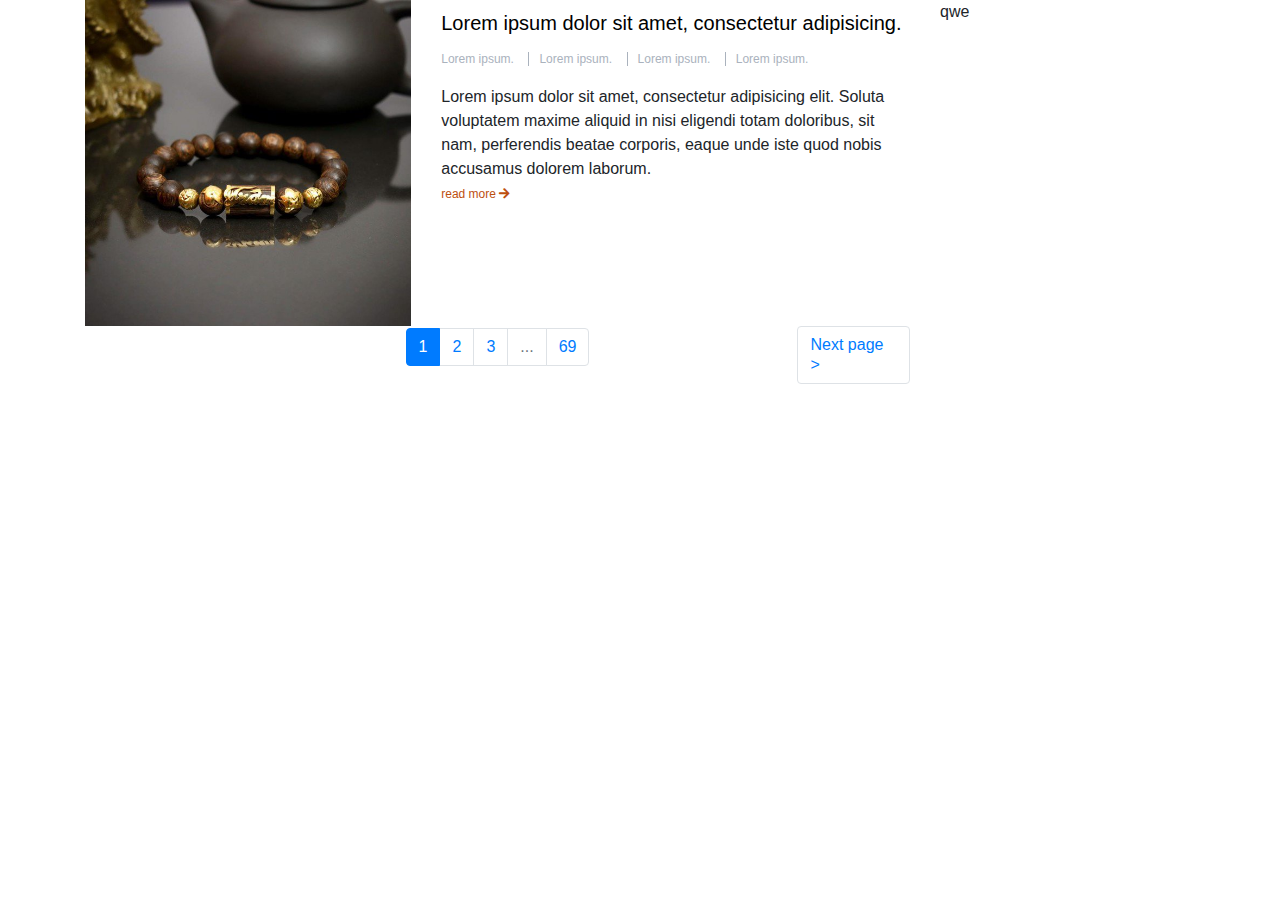
==== blog-list.html @ 0bc3eeb8 "commit" ====
<!doctype html>
<html lang="en">
<head>
    <!-- Required meta tags -->
    <meta charset="utf-8">
    <meta name="viewport" content="width=device-width, initial-scale=1, shrink-to-fit=no">

    <!-- Bootstrap CSS -->
    <link rel="stylesheet" href="assets/bootstrap4/css/bootstrap.min.css" >
    <link rel="stylesheet" href="assets/style.css">
    <link rel="stylesheet" href="assets/fontawesome/css/all.css">
    <title>Hello, world!</title>
</head>
<body>
	<div class="container">
		<div class="row">
			<!-- left column -->
			<div class="col-md-9">
				<div class="row bl__info-row">
					<div class="col-md-5">
						<a href="#"><img src="images/blog-list-img-1.jpg" alt="" ></a>
					</div>
					<div class="col-md-7">
						<!-- blog list - row -->
						<div>
							<h2><a href="#">Lorem ipsum dolor sit amet, consectetur adipisicing.</a></h2>
							<div class="bl__info-author">
								<span class="bl--first-line"><a href="#">Lorem ipsum.</a></span>
								<span><a href="#">Lorem ipsum.</a></span>
								<span><a href="#">Lorem ipsum.</a></span>
								<span><a href="#">Lorem ipsum.</a></span>
							</div>
							<p class="mb-0">Lorem ipsum dolor sit amet, consectetur adipisicing elit. Soluta voluptatem maxime aliquid in nisi eligendi totam doloribus, sit nam, perferendis beatae corporis, eaque unde iste quod nobis accusamus dolorem laborum.</p>
							<div class="bl__btn-readMore">
								<a href="#">read more <i class="fas fa-arrow-right"></i></a>
							</div>
						</div>
					</div>
				</div>
				<!-- pagination button -->
				<div class="row">
					<div class="col-md-2"></div>
					<div class="col-md-8 d-flex align-items-center justify-content-center">
						<div>
							<ul class="pagination">
						    <li class="page-item active"><a class="page-link" href="#">1</a></li>
						    <li class="page-item ">
						      <span class="page-link">
						        2
						        <span class="sr-only">(current)</span>
						      </span>
						    </li>
						    <li class="page-item"><a class="page-link" href="#">3</a></li>
						    <li class="page-item disabled"><a class="page-link" href="#">...</a></li>
						    <li class="page-item"><a class="page-link" href="#">69</a></li>
						  </ul>
						</div>
					</div>
					<div class="col-md-2">
						<div class="page-item"><a class="page-link" href="#">Next page ></a></div>
					</div>
				</div>
			</div>
			<!-- right column -->
			<div class="col-md-3">
				qwe
			</div>
		</div>
	</div>
<!-- Optional JavaScript -->
<!-- jQuery first, then Popper.js, then Bootstrap JS -->
<script src="https://code.jquery.com/jquery-3.3.1.slim.min.js" integrity="sha384-q8i/X+965DzO0rT7abK41JStQIAqVgRVzpbzo5smXKp4YfRvH+8abtTE1Pi6jizo" crossorigin="anonymous"></script>
<script src="https://cdnjs.cloudflare.com/ajax/libs/popper.js/1.14.3/umd/popper.min.js" integrity="sha384-ZMP7rVo3mIykV+2+9J3UJ46jBk0WLaUAdn689aCwoqbBJiSnjAK/l8WvCWPIPm49" crossorigin="anonymous"></script>
<script src="assets/bootstrap4/js/bootstrap.min.js" ></script>
</body>
</html>
---- assets/style.css ----
/*topbar*/
.top-bar {
    background-color: #333333;
}

/*footer-main*/
.mainFt__services {
    border-right: 1px solid #e0e0e0;
}

.ft__service-icon i {
    color: #424242;
    padding-right: 10px;
    font-size: 18px;
}

.ft__service-icon:hover {
    color: #736f6d !important;

}

.ft__service-icon:hover i {
    -webkit-transform: scale(1.2) translateX(-5px);
    -moz-transform: scale(1.2) translateX(-5px);
    -ms-transform: scale(1.2) translateX(-5px);
    -o-transform: scale(1.2) translateX(-5px);
    -webkit-transition: all 0.5s ease 0s;
    transition: all 0.5s ease 0s;
    color: #736f6d;
}

.mainFt__services span {
    font-size: 14px;
    line-height: 18px;
}

.ft_style-p p {
    margin: 0;
    color: #736f6d;
    font-size: 14px;
}

.footer__link h4 {
    font-size: 20px;
    line-height: 1.25;
    font-weight: 500;
    margin-bottom: 15px;
    color: #424242;
}

.footer__link ul {
    padding: 0;
}

.footer__link ul li {
    list-style-type: none;
    margin-bottom: 8px;
    font-size: 15px;
}

.footer__link ul li a {
    color: #736f6d;
}

.footer__link ul li a:hover {
    text-decoration: none;
}

.ft__sub-phone {
    font-size: 12px;
    color: #757575;
}

.ft--block-style {

}

.ft--border-bt {
    border-bottom: 1px solid #e0e0e0;
}

/*footer-info*/
.ft__info {
    background-color: #f5f5f5;
    font-size: 12px;
    padding: 30px 0;
}

.ft__icon-box {
    margin-top: 30px;
}

.ft__icon-box a {
    padding: 3px;
    width: 34px;
    height: 34px;
    background: rgba(218, 218, 218, 0.65);
    color: #222;
    border-radius: 50%;
    line-height: 34px;
    transition: all 0.3s cubic-bezier(0.360, -0.055, 0.000, 1.220);
    display: inline-block;
    margin: 4px;
}

.ft__icon-box a:hover {
    background-color: #736f6d;
    -webkit-transform: scale(1.5);
    -ms-transform: scale(1.5);
    -o-transform: scale(1.5);
    transform: scale(1.5);
    color: #fff;
}

.ft__ li {
    list-style-type: none;
    margin-right: 10px;
    margin-left: 5px;
}
/*blog list*/
.bl__info-row img{
	width: 100%;
}
.bl__info-row h2 a{
	font-size: 20px;
	font-weight: 400;
	color: #000;
	line-height: 28px;
}
.bl__info-row h2 a:hover{
	text-decoration: none;
	color: #736f6d;
}
.bl__info-row span a{
	color: #aab2bd;
	font-weight: 300;
	font-size: 12px;
	border-left: 1px solid #aab2bd;
	padding: 0 10px;
}
.bl__info-row span a:hover{
	text-decoration: none;
}
.bl--first-line a{
	padding-left: 0 !important;
	border-left: 0px !important;
}
.bl__btn-readMore a,i{
	font-size: 12px;
	color: #bd4f0f;
}
.bl__btn-readMore a:hover{
	text-decoration:none;
}
.bl__info-author{
	margin-top: 5px;
	margin-bottom: 15px;
}
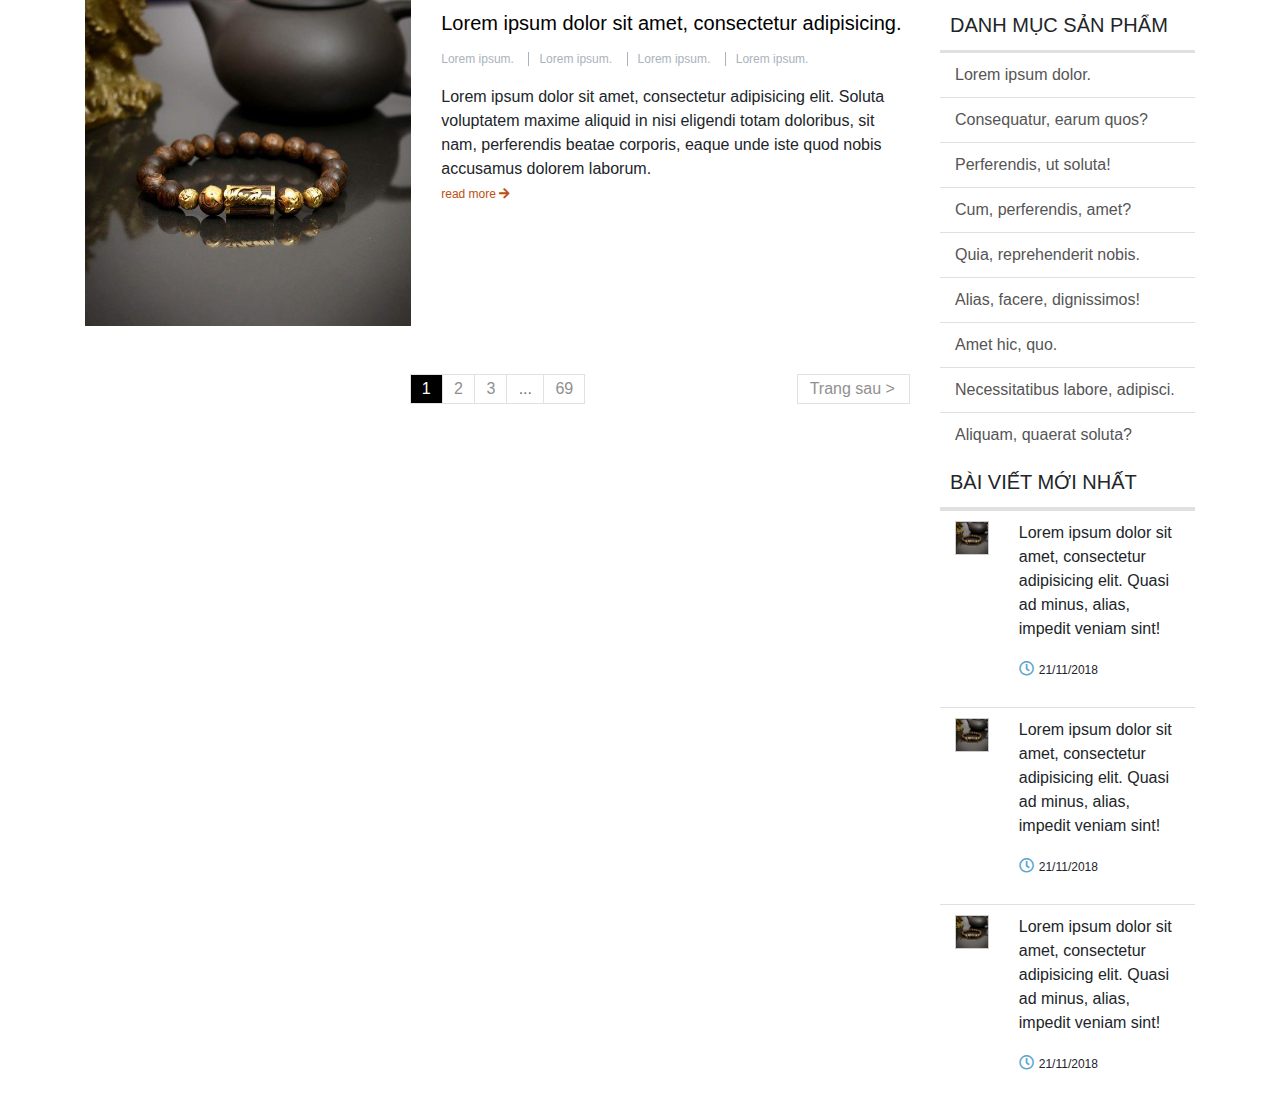
==== commit fda79592: "blog_list update" ====
--- a/blog-list.html
+++ b/blog-list.html
@@ -38,12 +38,12 @@
 					</div>
 				</div>
 				<!-- pagination button -->
-				<div class="row">
+				<div class="row my-5">
 					<div class="col-md-2"></div>
 					<div class="col-md-8 d-flex align-items-center justify-content-center">
 						<div>
 							<ul class="pagination">
-						    <li class="page-item active"><a class="page-link" href="#">1</a></li>
+						    <li class="page-item pagination__active"><a class="page-link" href="#">1</a></li>
 						    <li class="page-item ">
 						      <span class="page-link">
 						        2
@@ -57,13 +57,56 @@
 						</div>
 					</div>
 					<div class="col-md-2">
-						<div class="page-item"><a class="page-link" href="#">Next page ></a></div>
+						<div class="page-item"><a class="page-link" href="#">Trang sau ></a></div>
 					</div>
 				</div>
 			</div>
 			<!-- right column -->
 			<div class="col-md-3">
-				qwe
+				<div class="bl__right-list">
+					<p class="bl__right-header">DANH MỤC SẢN PHẨM</p>
+					<ul>
+						<li class="bl__right-list-first"><a href="">Lorem ipsum dolor.</a></li>
+						<li><a href="">Consequatur, earum quos?</a></li>
+						<li><a href="">Perferendis, ut soluta!</a></li>
+						<li><a href="">Cum, perferendis, amet?</a></li>
+						<li><a href="">Quia, reprehenderit nobis.</a></li>
+						<li><a href="">Alias, facere, dignissimos!</a></li>
+						<li><a href="">Amet hic, quo.</a></li>
+						<li><a href="">Necessitatibus labore, adipisci.</a></li>
+						<li><a href="">Aliquam, quaerat soluta?</a></li>
+					</ul>
+				</div>
+				<div class="bl__news-list">
+					<p class="bl__right-header">bài viết mới nhất</p>
+					<div class="row bl__news-item">
+						<div class="col-md-3">
+							<img src="images/blog-list-img-1.jpg" alt="">
+						</div>
+						<div class="col-md-9">
+							<p>Lorem ipsum dolor sit amet, consectetur adipisicing elit. Quasi ad minus, alias, impedit veniam sint!</p>
+							<p><i class="far fa-clock"></i><span>21/11/2018</span></p>
+						</div>
+					</div>
+					<div class="row bl__news-item">
+						<div class="col-md-3">
+							<img src="images/blog-list-img-1.jpg" alt="">
+						</div>
+						<div class="col-md-9">
+							<p>Lorem ipsum dolor sit amet, consectetur adipisicing elit. Quasi ad minus, alias, impedit veniam sint!</p>
+							<p><i class="far fa-clock"></i><span>21/11/2018</span></p>
+						</div>
+					</div>
+					<div class="row bl__news-item">
+						<div class="col-md-3">
+							<img src="images/blog-list-img-1.jpg" alt="">
+						</div>
+						<div class="col-md-9">
+							<p>Lorem ipsum dolor sit amet, consectetur adipisicing elit. Quasi ad minus, alias, impedit veniam sint!</p>
+							<p><i class="far fa-clock"></i><span>21/11/2018</span></p>
+						</div>
+					</div>
+				</div>
 			</div>
 		</div>
 	</div>
--- a/assets/style.css
+++ b/assets/style.css
@@ -155,4 +155,64 @@
 .bl__info-author{
 	margin-top: 5px;
 	margin-bottom: 15px;
+}
+.page-link{
+    padding: .25rem .7rem;
+    border-radius: unset !important;
+    color: #909090;
+}
+.page-link:hover{
+    background: #736f6d;
+    color: #fff;
+}
+.pagination__active a{
+    background-color: #000;
+    color: #fff;
+}
+.bl__right-list ul{
+    padding:0;
+    margin:0;
+}
+.bl__right-list ul li{
+    list-style-type: none;
+    border-top: 1px solid #e0e0e0;
+}
+.bl__right-list ul li a{
+    color: #555555;
+    padding: 10px 15px;
+    display: block;
+}
+.bl__right-list ul li a:hover{
+    color: #736f6d;
+    text-decoration: none;
+}
+.bl__right-list-first{
+    border-top: 0px !important;
+}
+.bl__right-header{
+    font-size: 20px;
+    text-transform: uppercase;
+    padding: 10px;
+    border-bottom: 3px solid #e0e0e0 ;
+    margin-bottom: 0;
+}
+.bl__news-list img{
+    width: 100%;
+    /*margin-left: -15px;
+    margin-right: -15px;*/
+    border: 1px solid #ccc;
+}
+.bl__news-list i{
+    margin-right:5px;
+    color:  #5aa5ce;
+    font-size: 15px;
+
+}
+.bl__news-list span{
+    font-size: 12px;
+}
+.bl__news-item{
+     border-top: 1px solid #e0e0e0;
+     padding: 10px 0;
+     margin: 0 ;
 }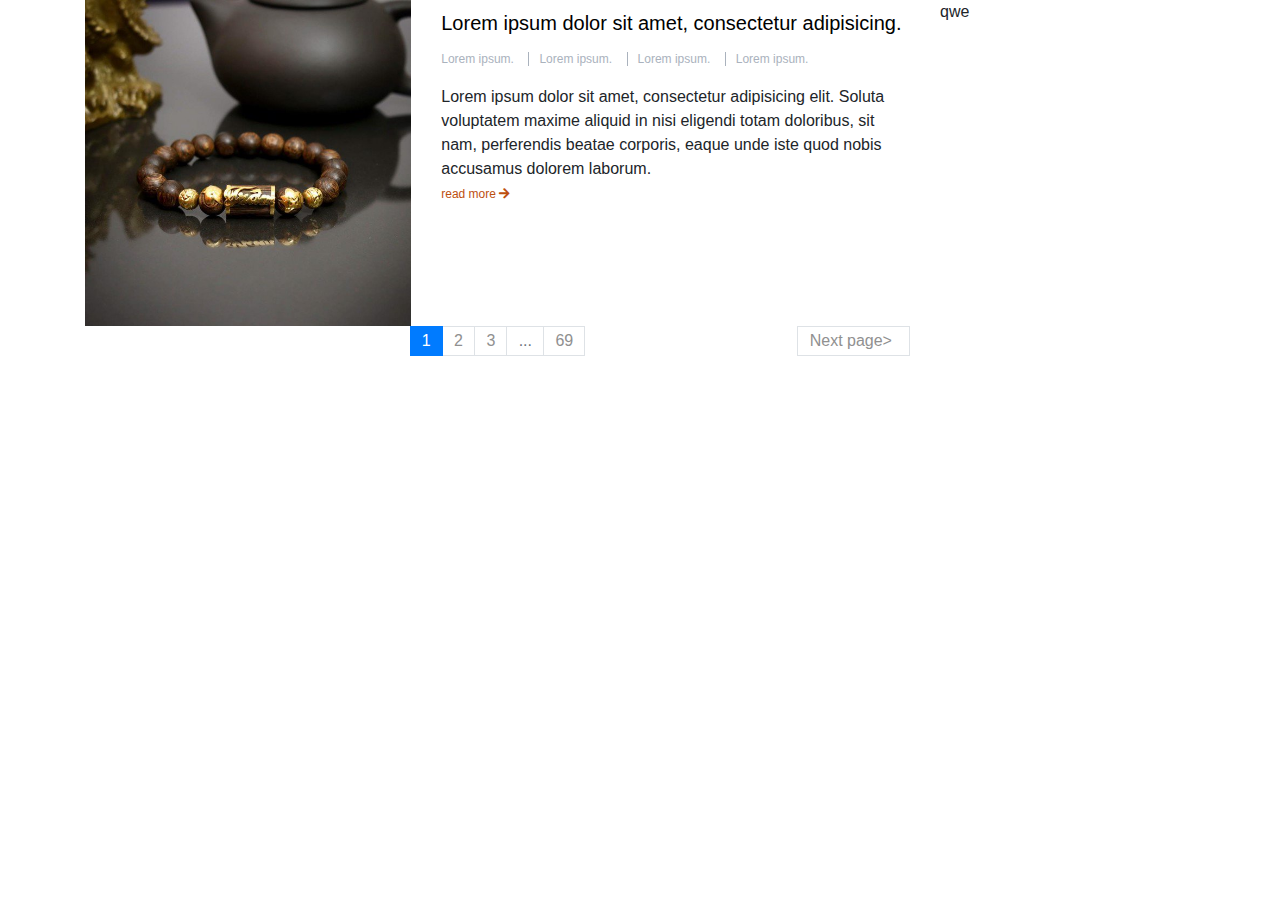
==== commit 29c7402e: "cm" ====
--- a/blog-list.html
+++ b/blog-list.html
@@ -38,12 +38,12 @@
 					</div>
 				</div>
 				<!-- pagination button -->
-				<div class="row my-5">
+				<div class="row">
 					<div class="col-md-2"></div>
 					<div class="col-md-8 d-flex align-items-center justify-content-center">
 						<div>
 							<ul class="pagination">
-						    <li class="page-item pagination__active"><a class="page-link" href="#">1</a></li>
+						    <li class="page-item active"><a class="page-link" href="#">1</a></li>
 						    <li class="page-item ">
 						      <span class="page-link">
 						        2
@@ -57,56 +57,13 @@
 						</div>
 					</div>
 					<div class="col-md-2">
-						<div class="page-item"><a class="page-link" href="#">Trang sau ></a></div>
+						<div class="page-item"><a class="page-link" href="#">Next page></a></div>
 					</div>
 				</div>
 			</div>
 			<!-- right column -->
 			<div class="col-md-3">
-				<div class="bl__right-list">
-					<p class="bl__right-header">DANH MỤC SẢN PHẨM</p>
-					<ul>
-						<li class="bl__right-list-first"><a href="">Lorem ipsum dolor.</a></li>
-						<li><a href="">Consequatur, earum quos?</a></li>
-						<li><a href="">Perferendis, ut soluta!</a></li>
-						<li><a href="">Cum, perferendis, amet?</a></li>
-						<li><a href="">Quia, reprehenderit nobis.</a></li>
-						<li><a href="">Alias, facere, dignissimos!</a></li>
-						<li><a href="">Amet hic, quo.</a></li>
-						<li><a href="">Necessitatibus labore, adipisci.</a></li>
-						<li><a href="">Aliquam, quaerat soluta?</a></li>
-					</ul>
-				</div>
-				<div class="bl__news-list">
-					<p class="bl__right-header">bài viết mới nhất</p>
-					<div class="row bl__news-item">
-						<div class="col-md-3">
-							<img src="images/blog-list-img-1.jpg" alt="">
-						</div>
-						<div class="col-md-9">
-							<p>Lorem ipsum dolor sit amet, consectetur adipisicing elit. Quasi ad minus, alias, impedit veniam sint!</p>
-							<p><i class="far fa-clock"></i><span>21/11/2018</span></p>
-						</div>
-					</div>
-					<div class="row bl__news-item">
-						<div class="col-md-3">
-							<img src="images/blog-list-img-1.jpg" alt="">
-						</div>
-						<div class="col-md-9">
-							<p>Lorem ipsum dolor sit amet, consectetur adipisicing elit. Quasi ad minus, alias, impedit veniam sint!</p>
-							<p><i class="far fa-clock"></i><span>21/11/2018</span></p>
-						</div>
-					</div>
-					<div class="row bl__news-item">
-						<div class="col-md-3">
-							<img src="images/blog-list-img-1.jpg" alt="">
-						</div>
-						<div class="col-md-9">
-							<p>Lorem ipsum dolor sit amet, consectetur adipisicing elit. Quasi ad minus, alias, impedit veniam sint!</p>
-							<p><i class="far fa-clock"></i><span>21/11/2018</span></p>
-						</div>
-					</div>
-				</div>
+				qwe
 			</div>
 		</div>
 	</div>
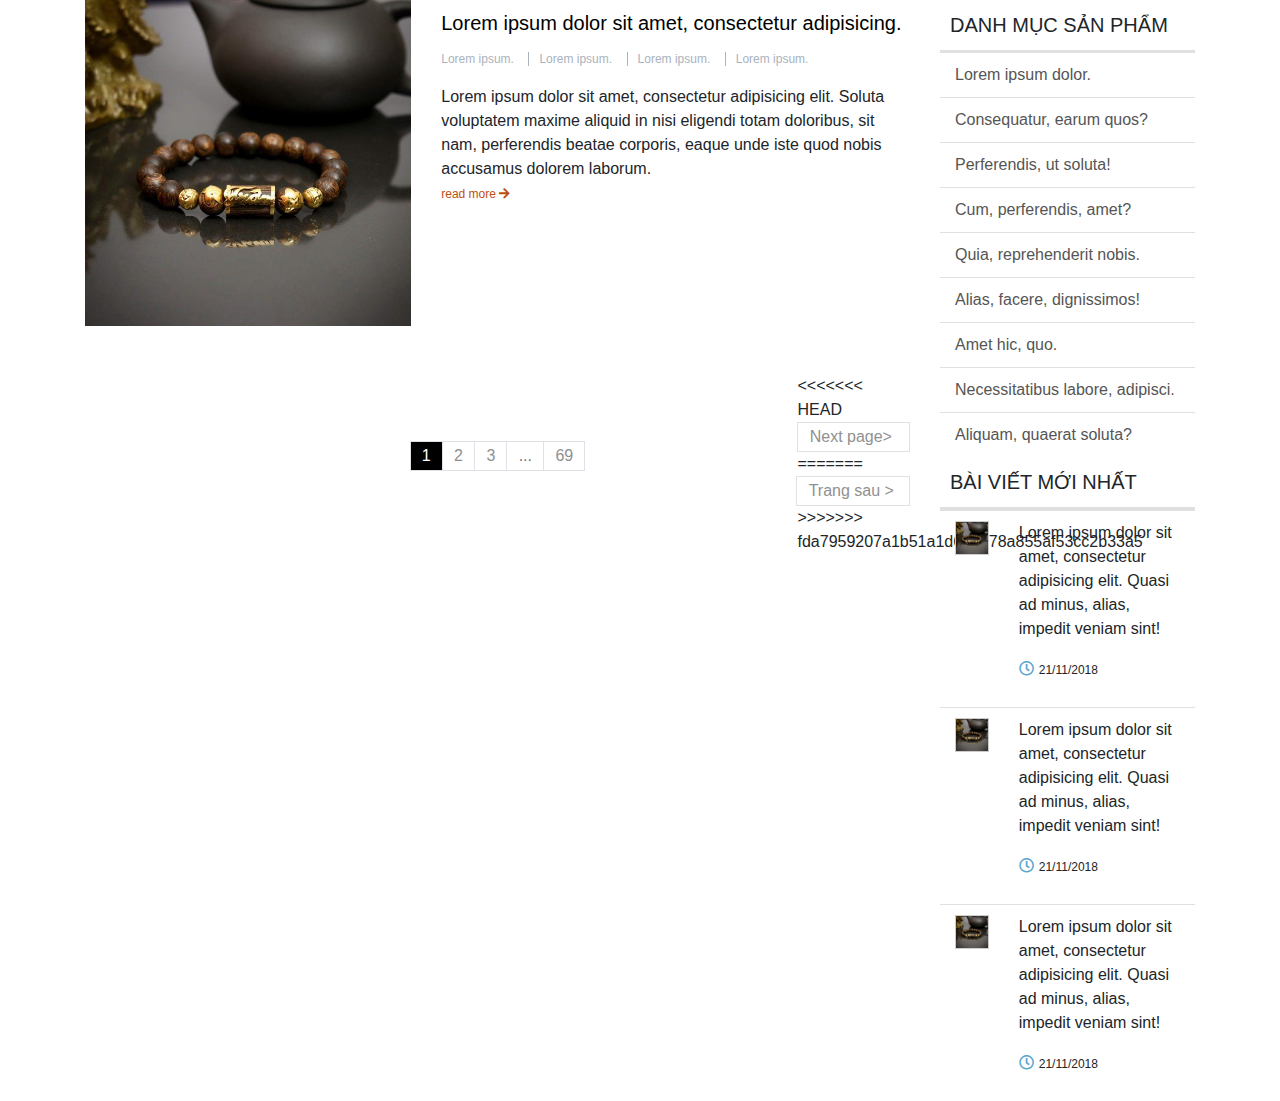
==== commit 8797955f: "Merge branch 'master' of https://github.com/Thuquanguyen/TrangSucTA" ====
--- a/blog-list.html
+++ b/blog-list.html
@@ -38,12 +38,12 @@
 					</div>
 				</div>
 				<!-- pagination button -->
-				<div class="row">
+				<div class="row my-5">
 					<div class="col-md-2"></div>
 					<div class="col-md-8 d-flex align-items-center justify-content-center">
 						<div>
 							<ul class="pagination">
-						    <li class="page-item active"><a class="page-link" href="#">1</a></li>
+						    <li class="page-item pagination__active"><a class="page-link" href="#">1</a></li>
 						    <li class="page-item ">
 						      <span class="page-link">
 						        2
@@ -57,13 +57,60 @@
 						</div>
 					</div>
 					<div class="col-md-2">
+<<<<<<< HEAD
 						<div class="page-item"><a class="page-link" href="#">Next page></a></div>
+=======
+						<div class="page-item"><a class="page-link" href="#">Trang sau ></a></div>
+>>>>>>> fda7959207a1b51a1d62b578a855af53cc2b33a5
 					</div>
 				</div>
 			</div>
 			<!-- right column -->
 			<div class="col-md-3">
-				qwe
+				<div class="bl__right-list">
+					<p class="bl__right-header">DANH MỤC SẢN PHẨM</p>
+					<ul>
+						<li class="bl__right-list-first"><a href="">Lorem ipsum dolor.</a></li>
+						<li><a href="">Consequatur, earum quos?</a></li>
+						<li><a href="">Perferendis, ut soluta!</a></li>
+						<li><a href="">Cum, perferendis, amet?</a></li>
+						<li><a href="">Quia, reprehenderit nobis.</a></li>
+						<li><a href="">Alias, facere, dignissimos!</a></li>
+						<li><a href="">Amet hic, quo.</a></li>
+						<li><a href="">Necessitatibus labore, adipisci.</a></li>
+						<li><a href="">Aliquam, quaerat soluta?</a></li>
+					</ul>
+				</div>
+				<div class="bl__news-list">
+					<p class="bl__right-header">bài viết mới nhất</p>
+					<div class="row bl__news-item">
+						<div class="col-md-3">
+							<img src="images/blog-list-img-1.jpg" alt="">
+						</div>
+						<div class="col-md-9">
+							<p>Lorem ipsum dolor sit amet, consectetur adipisicing elit. Quasi ad minus, alias, impedit veniam sint!</p>
+							<p><i class="far fa-clock"></i><span>21/11/2018</span></p>
+						</div>
+					</div>
+					<div class="row bl__news-item">
+						<div class="col-md-3">
+							<img src="images/blog-list-img-1.jpg" alt="">
+						</div>
+						<div class="col-md-9">
+							<p>Lorem ipsum dolor sit amet, consectetur adipisicing elit. Quasi ad minus, alias, impedit veniam sint!</p>
+							<p><i class="far fa-clock"></i><span>21/11/2018</span></p>
+						</div>
+					</div>
+					<div class="row bl__news-item">
+						<div class="col-md-3">
+							<img src="images/blog-list-img-1.jpg" alt="">
+						</div>
+						<div class="col-md-9">
+							<p>Lorem ipsum dolor sit amet, consectetur adipisicing elit. Quasi ad minus, alias, impedit veniam sint!</p>
+							<p><i class="far fa-clock"></i><span>21/11/2018</span></p>
+						</div>
+					</div>
+				</div>
 			</div>
 		</div>
 	</div>
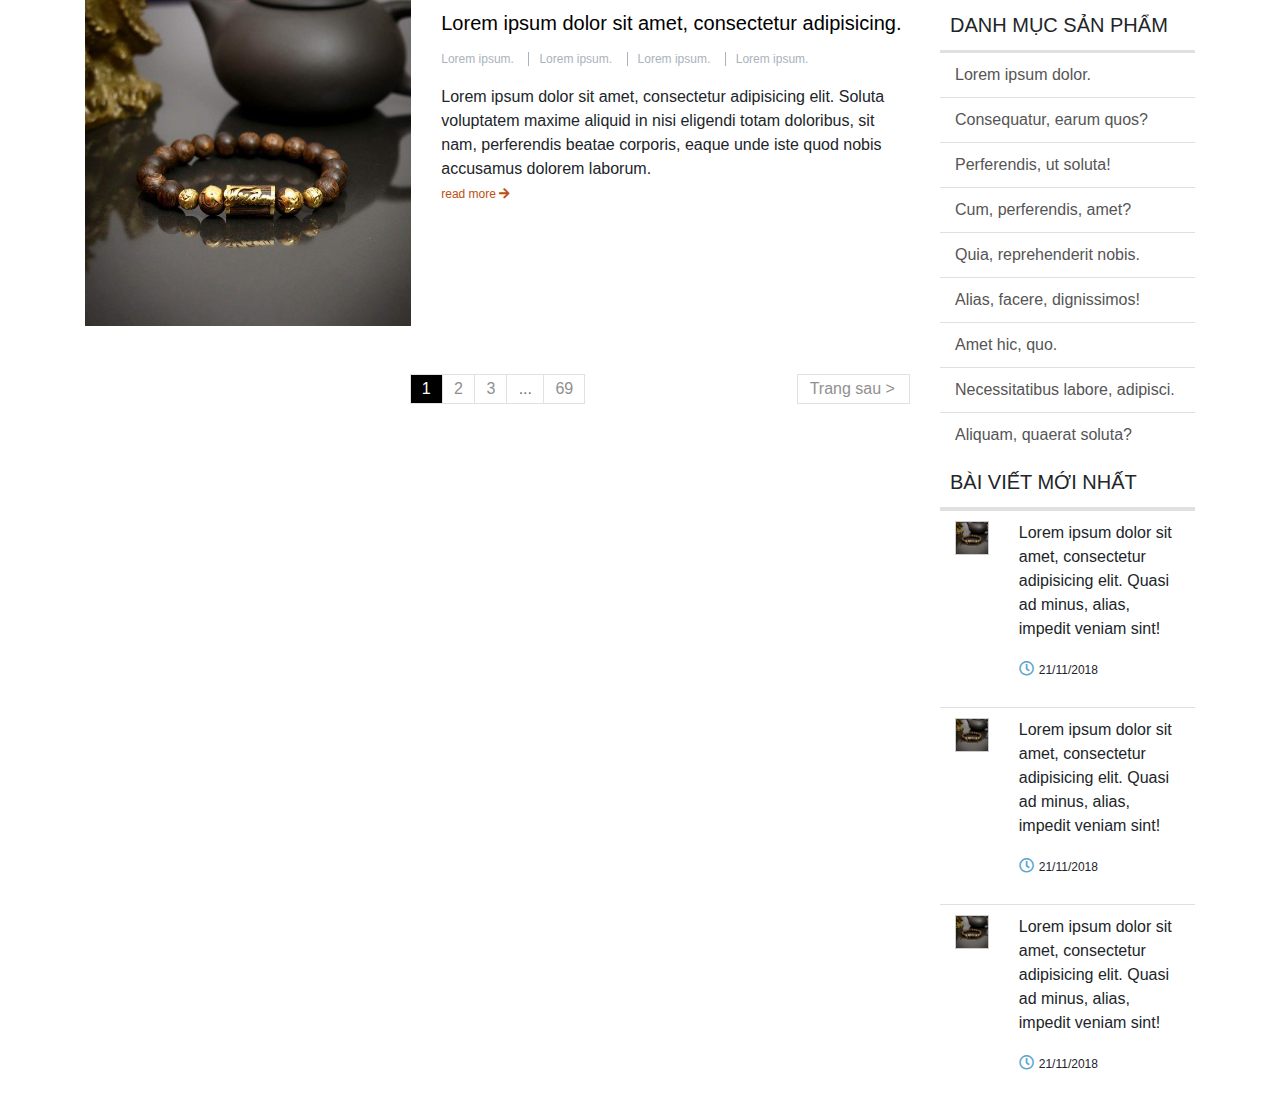
==== commit 440d4a4a: "fix" ====
--- a/blog-list.html
+++ b/blog-list.html
@@ -57,11 +57,7 @@
 						</div>
 					</div>
 					<div class="col-md-2">
-<<<<<<< HEAD
-						<div class="page-item"><a class="page-link" href="#">Next page></a></div>
-=======
 						<div class="page-item"><a class="page-link" href="#">Trang sau ></a></div>
->>>>>>> fda7959207a1b51a1d62b578a855af53cc2b33a5
 					</div>
 				</div>
 			</div>
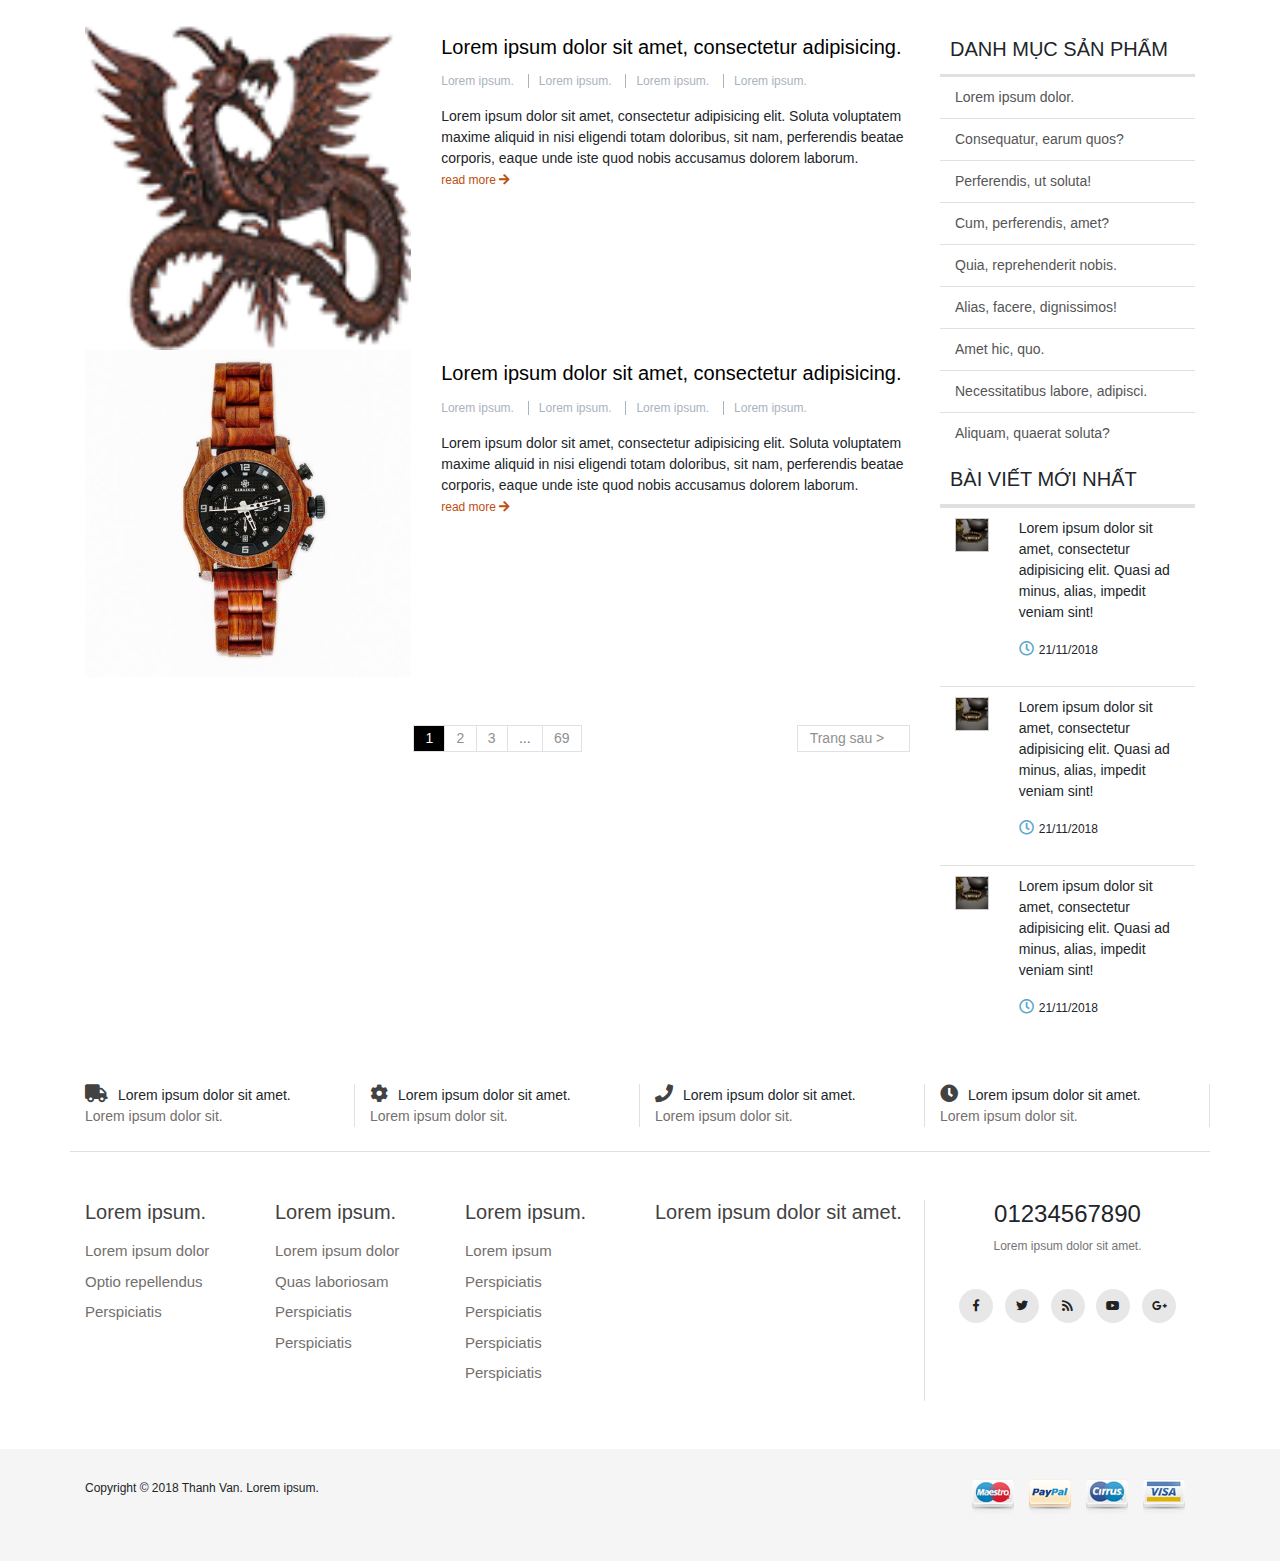
==== commit 0c201f6c: "ghep giao dien" ====
--- a/blog-list.html
+++ b/blog-list.html
@@ -12,108 +12,231 @@
     <title>Hello, world!</title>
 </head>
 <body>
-	<div class="container">
-		<div class="row">
-			<!-- left column -->
-			<div class="col-md-9">
-				<div class="row bl__info-row">
-					<div class="col-md-5">
-						<a href="#"><img src="images/blog-list-img-1.jpg" alt="" ></a>
-					</div>
-					<div class="col-md-7">
-						<!-- blog list - row -->
-						<div>
-							<h2><a href="#">Lorem ipsum dolor sit amet, consectetur adipisicing.</a></h2>
-							<div class="bl__info-author">
-								<span class="bl--first-line"><a href="#">Lorem ipsum.</a></span>
-								<span><a href="#">Lorem ipsum.</a></span>
-								<span><a href="#">Lorem ipsum.</a></span>
-								<span><a href="#">Lorem ipsum.</a></span>
-							</div>
-							<p class="mb-0">Lorem ipsum dolor sit amet, consectetur adipisicing elit. Soluta voluptatem maxime aliquid in nisi eligendi totam doloribus, sit nam, perferendis beatae corporis, eaque unde iste quod nobis accusamus dolorem laborum.</p>
-							<div class="bl__btn-readMore">
-								<a href="#">read more <i class="fas fa-arrow-right"></i></a>
-							</div>
-						</div>
-					</div>
-				</div>
-				<!-- pagination button -->
-				<div class="row my-5">
-					<div class="col-md-2"></div>
-					<div class="col-md-8 d-flex align-items-center justify-content-center">
-						<div>
-							<ul class="pagination">
-						    <li class="page-item pagination__active"><a class="page-link" href="#">1</a></li>
-						    <li class="page-item ">
-						      <span class="page-link">
-						        2
-						        <span class="sr-only">(current)</span>
-						      </span>
-						    </li>
-						    <li class="page-item"><a class="page-link" href="#">3</a></li>
-						    <li class="page-item disabled"><a class="page-link" href="#">...</a></li>
-						    <li class="page-item"><a class="page-link" href="#">69</a></li>
-						  </ul>
-						</div>
-					</div>
-					<div class="col-md-2">
-						<div class="page-item"><a class="page-link" href="#">Trang sau ></a></div>
-					</div>
-				</div>
-			</div>
-			<!-- right column -->
-			<div class="col-md-3">
-				<div class="bl__right-list">
-					<p class="bl__right-header">DANH MỤC SẢN PHẨM</p>
+	<section class="mt-4">
+		<div class="container">
+			<div class="row">
+				<!-- left column -->
+				<div class="col-md-9">
+					<!-- blog list - row -->
+					<div class="row bl__info-row">
+						<div class="col-md-5">
+							<a href="#"><img src="images/logo.png" alt="" ></a>
+						</div>
+						<div class="col-md-7">
+							<div>
+								<h2><a href="#">Lorem ipsum dolor sit amet, consectetur adipisicing.</a></h2>
+								<div class="bl__info-author">
+									<span class="bl--first-line"><a href="#">Lorem ipsum.</a></span>
+									<span><a href="#">Lorem ipsum.</a></span>
+									<span><a href="#">Lorem ipsum.</a></span>
+									<span><a href="#">Lorem ipsum.</a></span>
+								</div>
+								<p class="mb-0">Lorem ipsum dolor sit amet, consectetur adipisicing elit. Soluta voluptatem maxime aliquid in nisi eligendi totam doloribus, sit nam, perferendis beatae corporis, eaque unde iste quod nobis accusamus dolorem laborum.</p>
+								<div class="bl__btn-readMore">
+									<a href="#">read more <i class="fas fa-arrow-right"></i></a>
+								</div>
+							</div>
+						</div>
+					</div>
+					<!-- blog list - row -->
+					<div class="row bl__info-row">
+						<div class="col-md-5">
+							<a href="#"><img src="images/product-img-1.jpg" alt="" ></a>
+						</div>
+						<div class="col-md-7">
+							<div>
+								<h2><a href="#">Lorem ipsum dolor sit amet, consectetur adipisicing.</a></h2>
+								<div class="bl__info-author">
+									<span class="bl--first-line"><a href="#">Lorem ipsum.</a></span>
+									<span><a href="#">Lorem ipsum.</a></span>
+									<span><a href="#">Lorem ipsum.</a></span>
+									<span><a href="#">Lorem ipsum.</a></span>
+								</div>
+								<p class="mb-0">Lorem ipsum dolor sit amet, consectetur adipisicing elit. Soluta voluptatem maxime aliquid in nisi eligendi totam doloribus, sit nam, perferendis beatae corporis, eaque unde iste quod nobis accusamus dolorem laborum.</p>
+								<div class="bl__btn-readMore">
+									<a href="#">read more <i class="fas fa-arrow-right"></i></a>
+								</div>
+							</div>
+						</div>
+					</div>
+					<!-- pagination button -->
+					<div class="row my-5">
+						<div class="col-md-2"></div>
+						<div class="col-md-8 d-flex align-items-center justify-content-center">
+							<div>
+								<ul class="pagination">
+							    <li class="page-item pagination__active"><a class="page-link" href="#">1</a></li>
+							    <li class="page-item ">
+							      <span class="page-link">
+							        2
+							        <span class="sr-only">(current)</span>
+							      </span>
+							    </li>
+							    <li class="page-item"><a class="page-link" href="#">3</a></li>
+							    <li class="page-item disabled"><a class="page-link" href="#">...</a></li>
+							    <li class="page-item"><a class="page-link" href="#">69</a></li>
+							  </ul>
+							</div>
+						</div>
+						<div class="col-md-2">
+							<div class="page-item"><a class="page-link" href="#">Trang sau ></a></div>
+						</div>
+					</div>
+				</div>
+				<!-- right column -->
+				<div class="col-md-3">
+					<div class="bl__right-list">
+						<p class="bl__right-header">DANH MỤC SẢN PHẨM</p>
+						<ul>
+							<li class="bl__right-list-first"><a href="">Lorem ipsum dolor.</a></li>
+							<li><a href="">Consequatur, earum quos?</a></li>
+							<li><a href="">Perferendis, ut soluta!</a></li>
+							<li><a href="">Cum, perferendis, amet?</a></li>
+							<li><a href="">Quia, reprehenderit nobis.</a></li>
+							<li><a href="">Alias, facere, dignissimos!</a></li>
+							<li><a href="">Amet hic, quo.</a></li>
+							<li><a href="">Necessitatibus labore, adipisci.</a></li>
+							<li><a href="">Aliquam, quaerat soluta?</a></li>
+						</ul>
+					</div>
+					<div class="bl__news-list">
+						<p class="bl__right-header">bài viết mới nhất</p>
+						<div class="row bl__news-item">
+							<div class="col-md-3">
+								<img src="images/blog-list-img-1.jpg" alt="">
+							</div>
+							<div class="col-md-9">
+								<p>Lorem ipsum dolor sit amet, consectetur adipisicing elit. Quasi ad minus, alias, impedit veniam sint!</p>
+								<p><i class="far fa-clock"></i><span>21/11/2018</span></p>
+							</div>
+						</div>
+						<div class="row bl__news-item">
+							<div class="col-md-3">
+								<img src="images/blog-list-img-1.jpg" alt="">
+							</div>
+							<div class="col-md-9">
+								<p>Lorem ipsum dolor sit amet, consectetur adipisicing elit. Quasi ad minus, alias, impedit veniam sint!</p>
+								<p><i class="far fa-clock"></i><span>21/11/2018</span></p>
+							</div>
+						</div>
+						<div class="row bl__news-item">
+							<div class="col-md-3">
+								<img src="images/blog-list-img-1.jpg" alt="">
+							</div>
+							<div class="col-md-9">
+								<p>Lorem ipsum dolor sit amet, consectetur adipisicing elit. Quasi ad minus, alias, impedit veniam sint!</p>
+								<p><i class="far fa-clock"></i><span>21/11/2018</span></p>
+							</div>
+						</div>
+					</div>
+				</div>
+			</div>
+		</div>
+	</section>
+		<!-- footer -->
+	<section class="footer-main mt-3">
+		<div class="container">
+			<div class="row ft--border-bt">
+				<div class="col-md-3 my-4 mainFt__services ft_style-p">
+					<div class="ft__service-icon">
+						<i class="fas fa-truck"></i><span>Lorem ipsum dolor sit amet.</span>
+					</div>
+					<p>Lorem ipsum dolor sit.</p>
+					
+				</div>
+				<div class="col-md-3 my-4 mainFt__services ft_style-p">
+					<div class="ft__service-icon">
+						<i class="fas fa-cog"></i><span>Lorem ipsum dolor sit amet.</span>
+					</div>
+					<p>Lorem ipsum dolor sit.</p>
+					
+				</div>
+				<div class="col-md-3 my-4 mainFt__services ft_style-p">
+					<div class="ft__service-icon">
+						<i class="fas fa-phone"></i><span>Lorem ipsum dolor sit amet.</span>
+					</div>
+					<p>Lorem ipsum dolor sit.</p>
+					
+				</div>
+				<div class="col-md-3 my-4 mainFt__services ft_style-p">
+					<div class="ft__service-icon">
+						<i class="fas fa-clock"></i><span>Lorem ipsum dolor sit amet.</span>
+					</div>
+					<p>Lorem ipsum dolor sit.</p>
+					
+				</div>
+			</div>
+			<div class="row my-5">
+				<div class="col-md-2 footer__link">
+					<h4>Lorem ipsum.</h4>
 					<ul>
-						<li class="bl__right-list-first"><a href="">Lorem ipsum dolor.</a></li>
-						<li><a href="">Consequatur, earum quos?</a></li>
-						<li><a href="">Perferendis, ut soluta!</a></li>
-						<li><a href="">Cum, perferendis, amet?</a></li>
-						<li><a href="">Quia, reprehenderit nobis.</a></li>
-						<li><a href="">Alias, facere, dignissimos!</a></li>
-						<li><a href="">Amet hic, quo.</a></li>
-						<li><a href="">Necessitatibus labore, adipisci.</a></li>
-						<li><a href="">Aliquam, quaerat soluta?</a></li>
-					</ul>
-				</div>
-				<div class="bl__news-list">
-					<p class="bl__right-header">bài viết mới nhất</p>
-					<div class="row bl__news-item">
-						<div class="col-md-3">
-							<img src="images/blog-list-img-1.jpg" alt="">
-						</div>
-						<div class="col-md-9">
-							<p>Lorem ipsum dolor sit amet, consectetur adipisicing elit. Quasi ad minus, alias, impedit veniam sint!</p>
-							<p><i class="far fa-clock"></i><span>21/11/2018</span></p>
-						</div>
-					</div>
-					<div class="row bl__news-item">
-						<div class="col-md-3">
-							<img src="images/blog-list-img-1.jpg" alt="">
-						</div>
-						<div class="col-md-9">
-							<p>Lorem ipsum dolor sit amet, consectetur adipisicing elit. Quasi ad minus, alias, impedit veniam sint!</p>
-							<p><i class="far fa-clock"></i><span>21/11/2018</span></p>
-						</div>
-					</div>
-					<div class="row bl__news-item">
-						<div class="col-md-3">
-							<img src="images/blog-list-img-1.jpg" alt="">
-						</div>
-						<div class="col-md-9">
-							<p>Lorem ipsum dolor sit amet, consectetur adipisicing elit. Quasi ad minus, alias, impedit veniam sint!</p>
-							<p><i class="far fa-clock"></i><span>21/11/2018</span></p>
-						</div>
+						<li><a href="">Lorem ipsum dolor</a></li>
+						<li><a href="">Optio repellendus</a></li>
+						<li><a href="">Perspiciatis</a></li>
+					</ul>
+				</div>
+				<div class="col-md-2 footer__link">
+					<h4>Lorem ipsum.</h4>
+					<ul>
+						<li><a href="">Lorem ipsum dolor</a></li>
+						<li><a href="">Quas laboriosam</a></li>
+						<li><a href="">Perspiciatis</a></li>
+						<li><a href="">Perspiciatis</a></li>
+					</ul>
+				</div>
+				<div class="col-md-2 footer__link">
+					<h4>Lorem ipsum.</h4>
+					<ul>
+						<li><a href="">Lorem ipsum </a></li>
+						<li><a href="">Perspiciatis</a></li>
+						<li><a href="">Perspiciatis</a></li>
+						<li><a href="">Perspiciatis</a></li>
+						<li><a href="">Perspiciatis</a></li>
+					</ul>
+				</div>
+				<div class="col-md-3 footer__link mainFt__services">
+					<h4>Lorem ipsum dolor sit amet.</h4>
+				</div>
+				<div class="col-md-3 text-center">
+					<h4>01234567890</h4>
+					<p class="ft__sub-phone">Lorem ipsum dolor sit amet.</p>
+					<div class="ft__icon-box">
+						<a href="#"><i class="fab fa-facebook-f"></i></a>
+						<a href="#"><i class="fab fa-twitter"></i></a>
+						<a href="#"><i class="fas fa-rss"></i></a>
+						<a href="#"><i class="fab fa-youtube"></i></a>
+						<a href="#"><i class="fab fa-google-plus-g"></i></a>
 					</div>
 				</div>
 			</div>
 		</div>
-	</div>
+	</section>
+	<footer class="ft__info">
+		<div class="container">
+			<div class="row">
+				<div class="col-md-6">
+					<div class="ft__info-link">
+						
+					</div>
+					<div class="ft__coppyright">
+						<p>Copyright © 2018 Thanh Van. <span>Lorem ipsum.</span></p>
+					</div>
+				</div>
+				<div class="col-md-6 ft__payment">
+					<ul class="d-flex align-items-center justify-content-end">
+						<li><a href="#" title="Payment method"><img src="images/payment-1.png" alt="payment"></a></li>
+						<li><a href="#" title="Payment method"><img src="images/payment-2.png" alt="payment"></a></li>
+						<li><a href="#" title="Payment method"><img src="images/payment-3.png" alt="payment"></a></li>
+						<li><a href="#" title="Payment method"><img src="images/payment-4.png" alt="payment"></a></li>
+					</ul>
+				</div>
+			</div>
+		</div>
+	</footer>
 <!-- Optional JavaScript -->
 <!-- jQuery first, then Popper.js, then Bootstrap JS -->
 <script src="https://code.jquery.com/jquery-3.3.1.slim.min.js" integrity="sha384-q8i/X+965DzO0rT7abK41JStQIAqVgRVzpbzo5smXKp4YfRvH+8abtTE1Pi6jizo" crossorigin="anonymous"></script>
 <script src="https://cdnjs.cloudflare.com/ajax/libs/popper.js/1.14.3/umd/popper.min.js" integrity="sha384-ZMP7rVo3mIykV+2+9J3UJ46jBk0WLaUAdn689aCwoqbBJiSnjAK/l8WvCWPIPm49" crossorigin="anonymous"></script>
 <script src="assets/bootstrap4/js/bootstrap.min.js" ></script>
 </body>
-</html>+</html>
--- a/assets/style.css
+++ b/assets/style.css
@@ -1,3 +1,54 @@
+/*media query*/
+/*768>max*/
+@media (min-width: 768px) {
+  .resize-col-5{
+    -ms-flex: 0 0 20%;
+    flex: 0 0 20%;
+    max-width: 20%;
+    position: relative;
+    width: 100%;
+    min-height: 1px;
+    padding-right: 10px;
+    padding-left: 10px;
+    box-sizing: border-box;
+}
+  
+}
+
+/* 
+  ##Device = Tablets, Ipads (landscape)
+  ##Screen = B/w 768px to 1024px
+*/
+
+@media (min-width: 768px) and (max-width: 1024px) and (orientation: landscape) {
+  
+
+}
+
+/* 
+  ##Device = Low Resolution Tablets, Mobiles (Landscape)
+  ##Screen = B/w 481px to 767px
+*/
+
+@media (min-width: 481px) and (max-width: 767px) {
+  
+ 
+  
+}
+
+/* 
+  ##Device = Most of the Smartphones Mobiles (Portrait)
+  ##Screen = B/w 320px to 479px
+*/
+
+body {
+  font-size: 14px;
+  font-family: "Helvetica Neue", Helvetica, Arial, sans-serif;
+}
+
+a:hover {
+  text-decoration: none !important;
+}  
 /*topbar*/
 .top-bar {
     background-color: #333333;
@@ -90,8 +141,8 @@
     margin-top: 30px;
 }
 
-.ft__icon-box a {
-    padding: 3px;
+.ft__icon-box a i{
+    /*padding: 15px;*/
     width: 34px;
     height: 34px;
     background: rgba(218, 218, 218, 0.65);
@@ -102,8 +153,7 @@
     display: inline-block;
     margin: 4px;
 }
-
-.ft__icon-box a:hover {
+.ft__icon-box a i:hover{
     background-color: #736f6d;
     -webkit-transform: scale(1.5);
     -ms-transform: scale(1.5);
@@ -111,8 +161,7 @@
     transform: scale(1.5);
     color: #fff;
 }
-
-.ft__ li {
+.ft__payment li {
     list-style-type: none;
     margin-right: 10px;
     margin-left: 5px;
@@ -215,4 +264,542 @@
      border-top: 1px solid #e0e0e0;
      padding: 10px 0;
      margin: 0 ;
-}+}
+/*collections page*/
+.c__header-content h1{
+    float: left;
+    font-size: 20px;
+    color: #000000;
+    text-transform: uppercase;
+    font-weight: 500;
+}
+.c__header-sort p{
+    margin-top: 15px;
+    margin-bottom: 0;
+}
+.c__header-sort select{
+   
+}
+.c__product-img img{
+    width: 100%;
+}
+.c__product-name {
+    text-align: center;
+    text-overflow: ellipsis;
+    white-space: pre;
+    overflow: hidden;
+}
+.c__product-name a{
+    text-transform: uppercase;
+    color: #000;
+    font-size: 16px;
+   
+    
+}
+.c__product-name a:hover{
+    color: #736f6d;
+    text-decoration: none;
+}
+.c__product-cost{
+    text-align: center;
+    font-size: 16px;
+    color: #0f0a07;
+    font-weight: 400;
+}
+.product-item{
+    margin-bottom: 14px;
+    -webkit-transition: all 0.2s linear;
+    transition: all 0.2s linear;
+    padding: 20px 0;
+}
+.product-item:hover{
+    webkit-box-shadow: 0 15px 30px rgba(0,0,0,0.1);
+    box-shadow: 0 5px 15px rgba(0,0,0,0.1);
+    -webkit-transform: translate3d(0, -2px, 0);
+    transform: translate3d(0, -2px, 0);
+}
+.c--fix-width{
+    padding: 0 5px !important;
+}
+.c__product-star i{
+    font-size: 1.2em;
+    color: rgb(236, 186, 85);
+}
+.c__product-detail{
+    padding: 5px 10px;
+}
+.c__action a{
+    position: absolute;
+    top: 15px;
+    z-index: 3;
+    height: 24px;
+    padding: 3px 4px;
+    font-size: 12px;
+    color: #424242;
+    opacity: 0;
+    filter: alpha(opacity=0)\9;
+    -webkit-transition: all 0.2s linear;
+    transition: all 0.2s linear;
+}
+.c__btn-buy{
+    right: 15px;
+}
+.c__btn-buy:hover span,.c__btn-view:hover span{
+    opacity: 1;
+    filter: alpha(opacity=100)\9;
+    text-decoration: none;
+}
+.c__btn-view{
+    left: 15px;
+}
+.product-item:hover .c__btn-view, .product-item:hover .c__btn-buy{
+    opacity: 1;
+    filter: alpha(opacity=100)\9;
+}
+.c__action a{
+    text-decoration: none;
+}
+.c__action i{
+    font-size: 17px;
+    line-height: 24px;
+    color: #424242;
+}
+.c__action span{
+    text-decoration: none;
+    opacity: 0;
+    filter: alpha(opacity=0)\9;
+    -webkit-transition: opacity 0.2s linear;
+    transition: opacity 0.2s linear;
+}
+.left-menu-header{
+    color: #000000;
+    font-size: 19px;
+    font-weight: 400;
+    padding: 10px;
+    text-transform: uppercase;
+    border-bottom: 3px solid #e0e0e0;
+    margin: 0;
+}
+.left-menu li{
+    border-bottom: 1px solid #e0e0e0;
+   /* padding-top: 10px;
+    padding-bottom: 10px;*/
+}
+.left-menu li a{
+    padding: 10px 15px;
+    color: #444444;
+    display: block;
+}
+.left-menu li a:hover{
+    text-decoration: none;
+    color: #736f6d;
+}
+.left-menu li > ul li a{
+    margin-left: 0;
+    padding-left: 30px;
+}
+.left-menu-first{
+    border-top: 1px solid #e0e0e0;
+}
+.left-menu-last{
+    border:unset !important;
+}
+/*checkout page*/
+.c__body{
+    color: #666;
+}
+.btn-back{
+    color: #0082dd;
+    position: absolute;
+    left: 0;
+    font-size: 14px;
+    text-transform: capitalize;
+    height: 30px;
+    font-weight: 400;
+    line-height: 30px;
+    vertical-align: bottom;
+    padding-left: 22px;
+    top: 16px;
+    background: url("../images/back-checkout.png")no-repeat center left;
+}
+.co__header{
+    text-align: center;
+    text-transform: uppercase;
+    position: relative;
+    color: #2c3e50;
+    font-size: 38px;
+    margin-top: 30px;
+    font-style: normal;
+    font-weight: 600;
+    font-family: 'Open Sans',Helvetica, Arial, sans-serif;
+    max-width: 1152px;
+    margin: auto;
+}
+.co__header a{
+    color: #000;
+}
+.co--background{
+    background-color: #ecf0f1;
+}
+.co--content-background{
+    background-color: #fff;
+    padding: 30px 0;
+    border-radius: 3px;
+    -moz-box-shadow: #ced7dc 0 4px, #eee 0 0px 5px;
+    -webkit-box-shadow: #ced7dc 0 4px, #eee 0 0px 5px;
+    box-shadow: #ced7dc 0 4px, #eee 0 0px 5px;
+    -moz-transform: translateY(-6px);
+    -ms-transform: translateY(-6px);
+}
+.co__header a:hover{
+    text-decoration: none;
+}
+.co__form-style{
+    margin: 20px 0;
+}
+.co--text-header{
+    color: #2c3e50;
+    font-size: 18px;
+    font-weight: normal;
+    text-transform: uppercase;
+}
+.co__line{
+    border-bottom: 1px solid #0082dd;
+    padding-bottom: 17px;
+}
+.co--text-des{
+    color: #0082dd;
+    margin-top: 20px;
+}
+.btn-style{
+    background: #3498db;
+    color: #fff;
+    text-transform: uppercase;
+    font-size: 22px;
+    margin: 20px 0;
+}
+.c__cart-box{
+    border-radius: 5px;
+    border: 1px solid #eee;
+    padding: 10px;
+}
+.c__cart-border{
+    border-top: 1px solid #eee;
+}
+.c__cart-box p{
+    margin: 0;
+    padding: 10px 0;
+}
+.c__cart-bold{
+    font-weight: bold;
+}
+.c__sum{
+    background-color:#f0f0f0;
+    padding:0 10px;
+    border-bottom-left-radius: 5px;
+    border-bottom-right-radius: 5px;
+    font-size: 16px;
+    text-transform: uppercase;
+    margin-left: -10px;
+    margin-right: -10px;
+    margin-bottom: -10px;
+    font-weight: 600;
+}
+/*product detail*/
+.pd__product-img img{
+    max-width: 90%; 
+}
+.pd__sort-des h1{
+    margin-bottom: 20px;
+    color: #212121;
+    font-size: 26px;
+    font-weight: 400;
+    line-height: 38px;
+}
+.pd__price{
+    color: #0f0a07;
+    font-size: 30px;
+}
+.pd__button button{
+    color: #757575;
+    border: 1px solid #eee;
+    font-size: 20px;
+    width: 37px;
+    height: 45px;
+    background: white;
+    background: -moz-linear-gradient(top, white 0%, #fbfbfb 100%);
+    background: -webkit-gradient(linear, left top, left bottom, color-stop(0%, white), color-stop(100%, #fbfbfb));
+    background: -webkit-linear-gradient(top, white 0%, #fbfbfb 100%);
+    background: -o-linear-gradient(top, white 0%, #fbfbfb 100%);
+    background: -ms-linear-gradient(top, white 0%, #fbfbfb 100%);
+    background: linear-gradient(to bottom, #ffffff 0%, #fbfbfb 100%);
+}
+.pd__button button:hover{
+    background: #e0e0e0;
+}
+.pd__button input{
+    color: #424242;
+    font-size: 15px;
+    width: 50px;
+    height: 48px;
+    min-height: 45px;
+    margin: 0;
+    text-align: center;
+    border: unset;
+    line-height: normal;
+    /*border: 1px solid rgb(189, 194, 201);*/
+    outline: none;
+    background: #ffffff;
+}
+.pd__cart-btn{
+    margin-top: 20px;
+    padding: 10px 0;
+    margin-left: 0;
+    border-top: 1px solid #e0e0e0;
+    border-bottom: 1px solid #e0e0e0;
+}
+.pd__btn-style{
+    background-color: #08d108;
+    width: 100%;
+    margin: 10px 0px;
+    border: none;
+    color: #fff;
+    text-align: center;
+    text-transform: uppercase;
+    border-radius: 3px;
+    height: 50px;
+    line-height: 47px;
+    position: relative;
+    cursor: pointer;
+    font-weight: bold;
+}
+/*.pd__btn-cart{
+    background: url('../images/icon/cart.png') no-repeat center center;
+}
+.pd__btn-buy{
+    background: url('../images/icon/check.png') no-repeat center center;
+}*/
+.pd__delivery-box{
+    border: 1px solid #e0e0e0;
+    margin-bottom: 16px;
+    margin-top: 15px;
+    background: #fff;
+}
+.pd__delivery-box h6{
+    padding: 16px 16px 0 16px;
+    font-size: 16px;
+    color: #111;
+    line-height: 1.1;
+    font-weight: 400;
+}
+.pd__delivery-body{
+    padding: 8px;
+}
+.pd__delivery-body div{
+    margin: 15px 10px;
+}
+.pd__delivery-body i{
+    width: 30px;
+    font-size: 20px;
+    margin-right: 2px;
+    color: #6b6b6b;
+    text-align: center;
+}
+.pd__delivery-body span{
+    font-size: 12px;
+    color: #333;
+}
+.pd__op-title{
+    text-align: center;
+    display: inline-block;
+    background: #ffffff;
+    padding: 0px 15px;
+    white-space: nowrap;
+    position: relative;
+    z-index: 1;
+    color: #000000;
+    text-transform: uppercase;
+    font-weight: 500;
+    font-size: 24px;
+}
+.pd__page-btn{
+    margin: 0;
+    padding: 0;
+    list-style: none;
+    position: relative;
+    z-index: 1;
+    border: none;
+    background-color: transparent;
+    margin-bottom: 15px;
+}
+.pd__page-btn li{
+    display: block;
+    margin: 0;
+    float: left;
+    background: #fff;
+    padding: 0 7px 0 0;
+}
+.pd__page-btn li a{
+    color: #000000;
+    -webkit-transition: all 0.2s ease-out;
+    -o-transition: all 0.2s ease-out;
+    transition: all 0.2s ease-out;
+    position: relative;
+    text-transform: uppercase;
+    font-size: 100%;
+    background: none;
+    display: -moz-inline-stack;
+    display: inline-block;
+    vertical-align: middle;
+    zoom: 1;
+    position: relative;
+    padding: 7px 15px;
+    border: 3px solid #e0e0e0;
+    border-radius: 0;
+    font-weight: 400;
+    margin: 0px;
+}
+.pd__page-btn li a:hover{
+    text-decoration: none;
+}
+.pd__content{
+    margin: 0 15px;
+}
+.pf__left-header{
+    border-bottom: 1px solid #e0e0e0;
+    margin-bottom: 10px;
+}
+.pf__left-header h1{
+    position: relative;
+    margin: 0 54px 0px 0;
+    line-height: 36px;
+    margin-top: 0px;
+    padding: 10px 0;
+    font-size: 20px;
+    color: #000000;
+    font-weight: 400;
+    text-transform: uppercase;
+}
+/*home page*/
+#slider img{
+    max-height: 448px;
+}
+.home__channel-list{
+    margin: 0;
+    padding: 3px;
+    list-style-type: none;
+    font-size: 12px;
+    text-align: center;
+    background: #5f5750;
+}
+.home__channel-list li{
+    position: relative;
+    float: left;
+    width: 33.33%;
+    padding: 0 3px;
+    height: 80px;
+}
+.home__channel-list li:before{
+    top: -1px;
+    left: 6px;
+    width: 64px;
+    height: 1px;
+}
+.home__channel-list li:before, .home__channel-list li:after{
+    position: absolute;
+    content: "";
+    background: #665e57;
+}
+.home__channel-list a{
+    display: block;
+    text-overflow: ellipsis;
+    white-space: nowrap;
+    overflow: hidden;
+    color: #fff;
+    color: rgba(255,255,255,0.7);
+    -webkit-transition: color 0.2s;
+    transition: color 0.2s;
+      padding-top: 18px;
+}
+.home__channel-list a:hover{
+    color: #736f6d;
+    text-decoration: none;
+}
+.home__channel-list a:hover img{
+    -webkit-transform: rotate3d(0, 1, 0, 180deg);
+    -moz-transform: rotate3d(0, 1, 0, 180deg);
+    -o-transform: rotate3d(0, 1, 0, 180deg);
+    transform: rotate3d(0, 1, 0, 180deg);
+    transition: 0.5s;
+    -moz-transition: 0.5s;
+    -webkit-transition: 0.5s;
+}
+.home__channel-list img{
+    display: block;
+    margin: 0 auto;
+}
+.home__img-banner{
+    list-style-type: none;
+}
+.home__img-banner li{
+    -webkit-transition: all .2s linear;
+    transition: all .2s linear;
+    float: left;
+    -webkit-transition: -webkit-box-shadow 0.2s linear;
+    transition: box-shadow 0.2s linear;
+    width: 32.1%;
+    margin-left: 14.2px;
+    margin-top: 10px;
+}
+.home__img-banner li:hover{
+    z-index: 2;
+    -webkit-box-shadow: 0 15px 30px rgba(0,0,0,0.1);
+    box-shadow: 0 15px 30px rgba(0,0,0,0.1);
+    -webkit-transform: translate3d(0, -2px, 0);
+    transform: translate3d(0, -2px, 0);
+}
+.home__img-banner img{
+    max-width: 100%;
+}
+
+.home--product-title{
+    margin: 0;
+    font-size: 20px;
+    font-weight: 500;
+    line-height: 32px;
+    color: #000000;
+    text-transform: uppercase;
+    margin-bottom: 10px;
+    margin-top: 10px;
+}
+.home--btn-readmore{
+    color: #fff;
+    text-transform: uppercase;
+    background: #000;
+    padding: 5px 10px;
+    font-size: 12px;
+    border: unset;
+}
+.home--btn-readmore:hover{
+    text-decoration: none;
+    color: #fff;
+}
+.home__product-rainbow{
+    margin-bottom: 14px;
+    -webkit-transition: all 0.2s linear;
+    transition: all 0.2s linear;
+    padding: 20px 0;
+}
+.home__product-rainbow:hover{
+    webkit-box-shadow: 0 15px 30px rgba(0,0,0,0.1);
+    box-shadow: 0 5px 15px rgba(0,0,0,0.1);
+}
+.rainbow-1{
+    border-top: 1px solid #ffac13;
+}
+.rainbow-2{
+    border-top: 1px solid #83c44e;
+}
+.rainbow-3{
+    border-top: 1px solid #2196f3;
+}  
